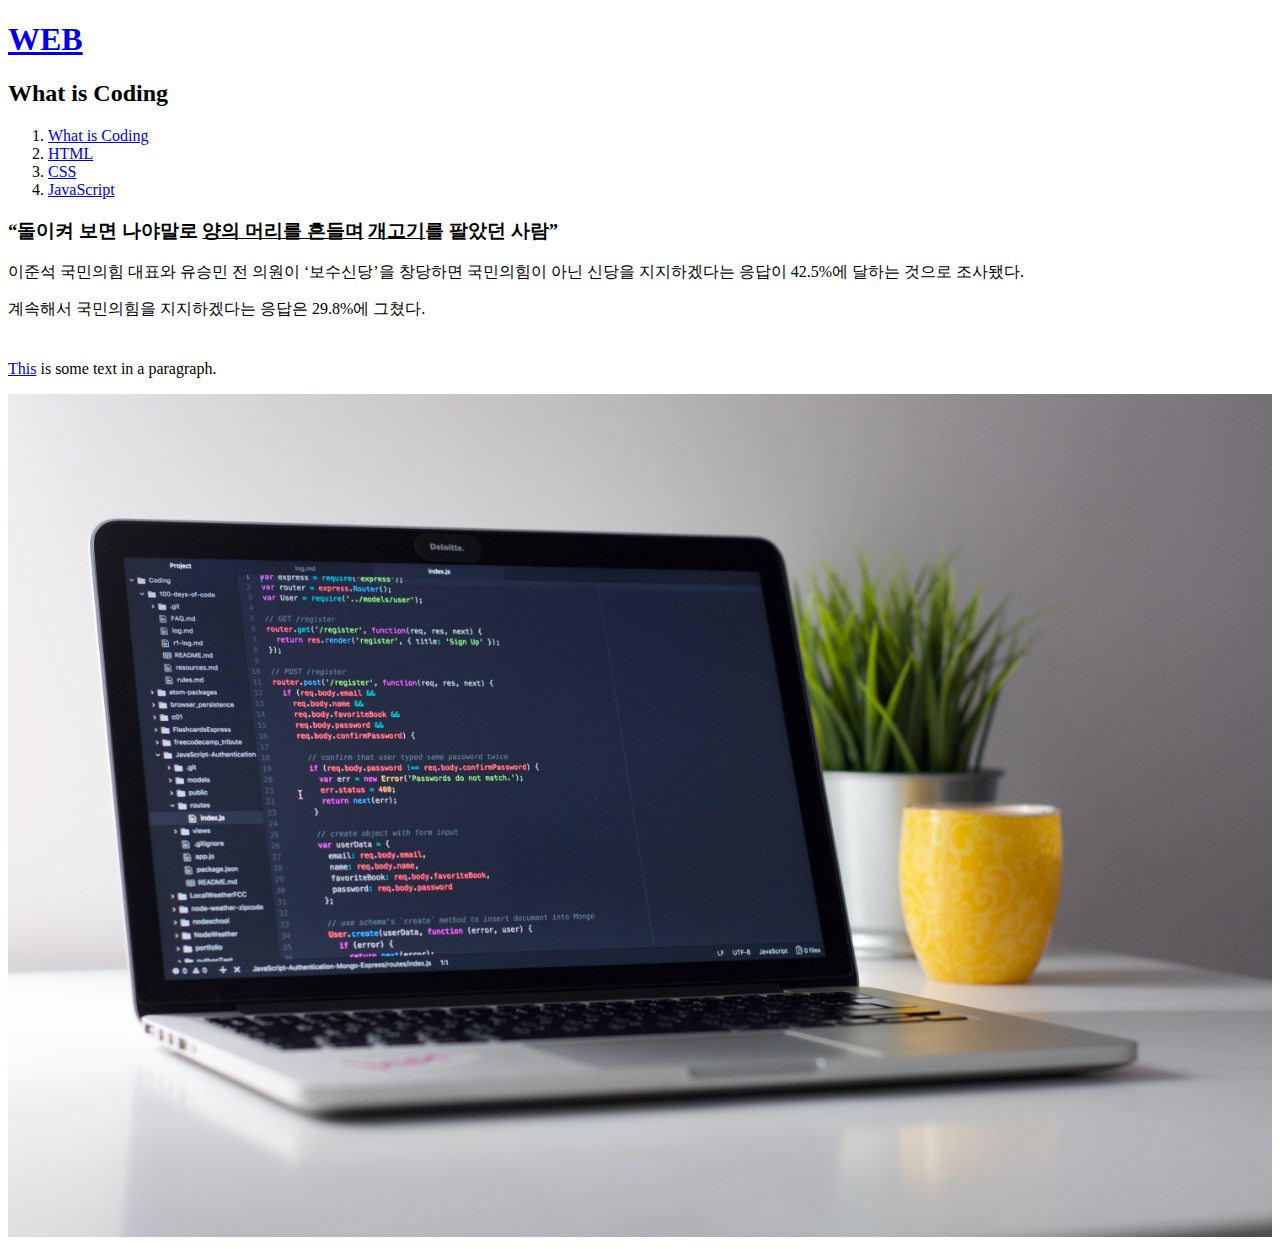
==== index.html @ 7ce330e7 "웹사이트 완성!" ====
<!doctype html>
<html>
<head>
  <title>SUPERPAW</title>
  <meta charset="utf-8">
<head>

<body>
  <h1> <a href="index.html">WEB</a> </h1>
  <h2>What is Coding</h2>
  <ol>
    <li><a href="1.html">What is Coding</a> </li>
    <li><a href="2.html">HTML</a> </li>
    <li><a href="3.html">CSS</a> </li>
    <li><a href="4.html">JavaScript</a> </li>
  </ol>

  <h3>“돌이켜 보면 나야말로 <u>양의 머리를 흔들며</u> <strong><u>개고기</u>를 팔았던 사람</strong>”</h3>
  이준석 국민의힘 대표와 유승민 전 의원이 ‘보수신당’을 창당하면 국민의힘이 아닌 신당을 지지하겠다는 응답이 42.5%에 달하는 것으로 조사됐다.<p> 계속해서 국민의힘을 지지하겠다는 응답은 29.8%에 그쳤다.</p>

  <p style="margin-top:40px;"><a href="https://www.naver.com/" target="_blank" title="naver.com">This</a> is some text in a paragraph.</p>
  <img src="coding_1.jpg" width="100%">
</body>
</html>
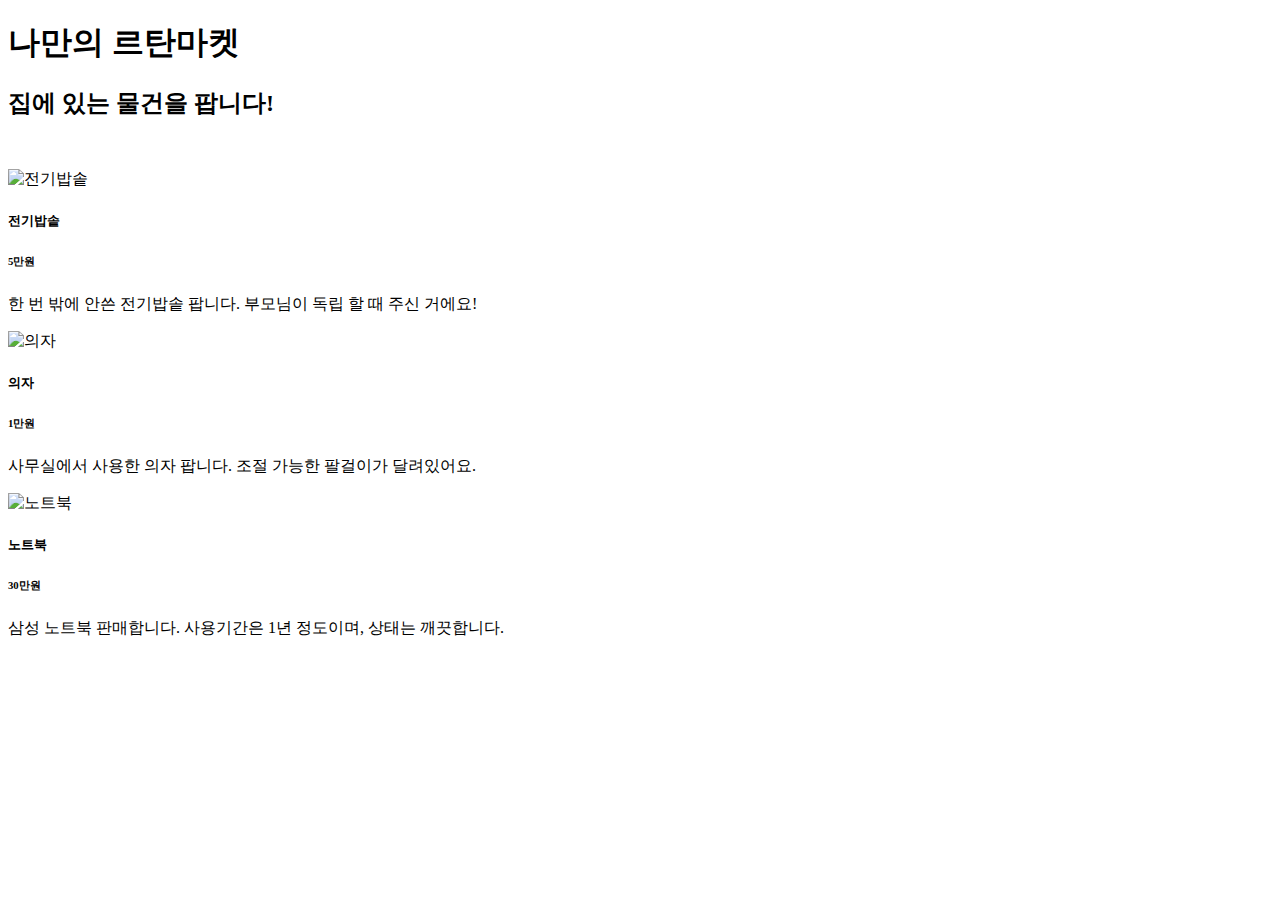
==== commit e96d8539: "Add files via upload" ====
--- a/index.html
+++ b/index.html
@@ -1,24 +1,73 @@
 <!doctype html>
-<html>
+<html lang="en">
+
 <head>
-  <title>SUPERPAW</title>
-  <meta charset="utf-8">
-<head>
+    <meta charset="utf-8">
+    <meta name="viewport" content="width=device-width, initial-scale=1">
+    <title>나만의 중고마켓</title>
+    <link rel="stylesheet"
+        href="https://s3.ap-northeast-2.amazonaws.com/materials.spartacodingclub.kr/easygpt/default.css">
+    <link href="https://cdn.jsdelivr.net/npm/bootstrap@5.2.3/dist/css/bootstrap.min.css" rel="stylesheet"
+        integrity="sha384-rbsA2VBKQhggwzxH7pPCaAqO46MgnOM80zW1RWuH61DGLwZJEdK2Kadq2F9CUG65" crossorigin="anonymous">
+    <script src="https://cdn.jsdelivr.net/npm/bootstrap@5.2.3/dist/js/bootstrap.bundle.min.js"
+        integrity="sha384-kenU1KFdBIe4zVF0s0G1M5b4hcpxyD9F7jL+jjXkk+Q2h455rYXK/7HAuoJl+0I4"
+        crossorigin="anonymous"></script>
+    <style>
+        /* 꾸미기 */
+        .hero {
+            margin-bottom: 50px;
+        }
+
+        .card:hover {
+            transform: scale(1.05);
+            transition: all 0.2s ease-in-out;
+        }
+    </style>
+</head>
 
 <body>
-  <h1> <a href="index.html">WEB</a> </h1>
-  <h2>What is Coding</h2>
-  <ol>
-    <li><a href="1.html">What is Coding</a> </li>
-    <li><a href="2.html">HTML</a> </li>
-    <li><a href="3.html">CSS</a> </li>
-    <li><a href="4.html">JavaScript</a> </li>
-  </ol>
+    <div class="hero bg-dark text-center py-5">
+        <h1 class="text-white">나만의 르탄마켓</h1>
+        <h2 class="text-white">집에 있는 물건을 팝니다!</h2>
+    </div>
+    <div class="container">
+        <div class="row">
+            <div class="col-md-4 mb-4">
+                <div class="card">
+                    <img src="https://source.unsplash.com/1600x900/?rice-cooker" class="card-img-top" alt="전기밥솥">
+                    <div class="card-body">
+                        <h5 class="card-title">전기밥솥</h5>
+                        <h6 class="card-subtitle mb-2 text-muted">5만원</h6>
+                        <p class="card-text">한 번 밖에 안쓴 전기밥솥 팝니다. 부모님이 독립 할 때 주신 거에요!</p>
+                        <a href="https://spartacodingclub.kr/" class="card-link stretched-link" target="_blank"></a>
+                    </div>
+                </div>
+            </div>
+            <div class="col-md-4 mb-4">
+                <div class="card">
+                    <img src="https://source.unsplash.com/1600x900/?chair" class="card-img-top" alt="의자">
+                    <div class="card-body">
+                        <h5 class="card-title">의자</h5>
+                        <h6 class="card-subtitle mb-2 text-muted">1만원</h6>
+                        <p class="card-text">사무실에서 사용한 의자 팝니다. 조절 가능한 팔걸이가 달려있어요.</p>
+                        <a href="https://spartacodingclub.kr/" class="card-link stretched-link" target="_blank"></a>
+                    </div>
+                </div>
+            </div>
+            <div class="col-md-4 mb-4">
+                <div class="card">
+                    <img src="https://source.unsplash.com/1600x900/?laptop" class="card-img-top" alt="노트북">
+                    <div class="card-body">
+                        <h5 class="card-title">노트북</h5>
+                        <h6 class="card-subtitle mb-2 text-muted">30만원</h6>
+                        <p class="card-text">삼성 노트북 판매합니다. 사용기간은 1년 정도이며, 상태는 깨끗합니다.</p>
+                        <a href="https://spartacodingclub.kr/" class="card-link stretched-link" target="_blank"></a>
+                    </div>
+                </div>
+            </div>
+        </div>
+    </div>
 
-  <h3>“돌이켜 보면 나야말로 <u>양의 머리를 흔들며</u> <strong><u>개고기</u>를 팔았던 사람</strong>”</h3>
-  이준석 국민의힘 대표와 유승민 전 의원이 ‘보수신당’을 창당하면 국민의힘이 아닌 신당을 지지하겠다는 응답이 42.5%에 달하는 것으로 조사됐다.<p> 계속해서 국민의힘을 지지하겠다는 응답은 29.8%에 그쳤다.</p>
+</body>
 
-  <p style="margin-top:40px;"><a href="https://www.naver.com/" target="_blank" title="naver.com">This</a> is some text in a paragraph.</p>
-  <img src="coding_1.jpg" width="100%">
-</body>
-</html>
+</html>